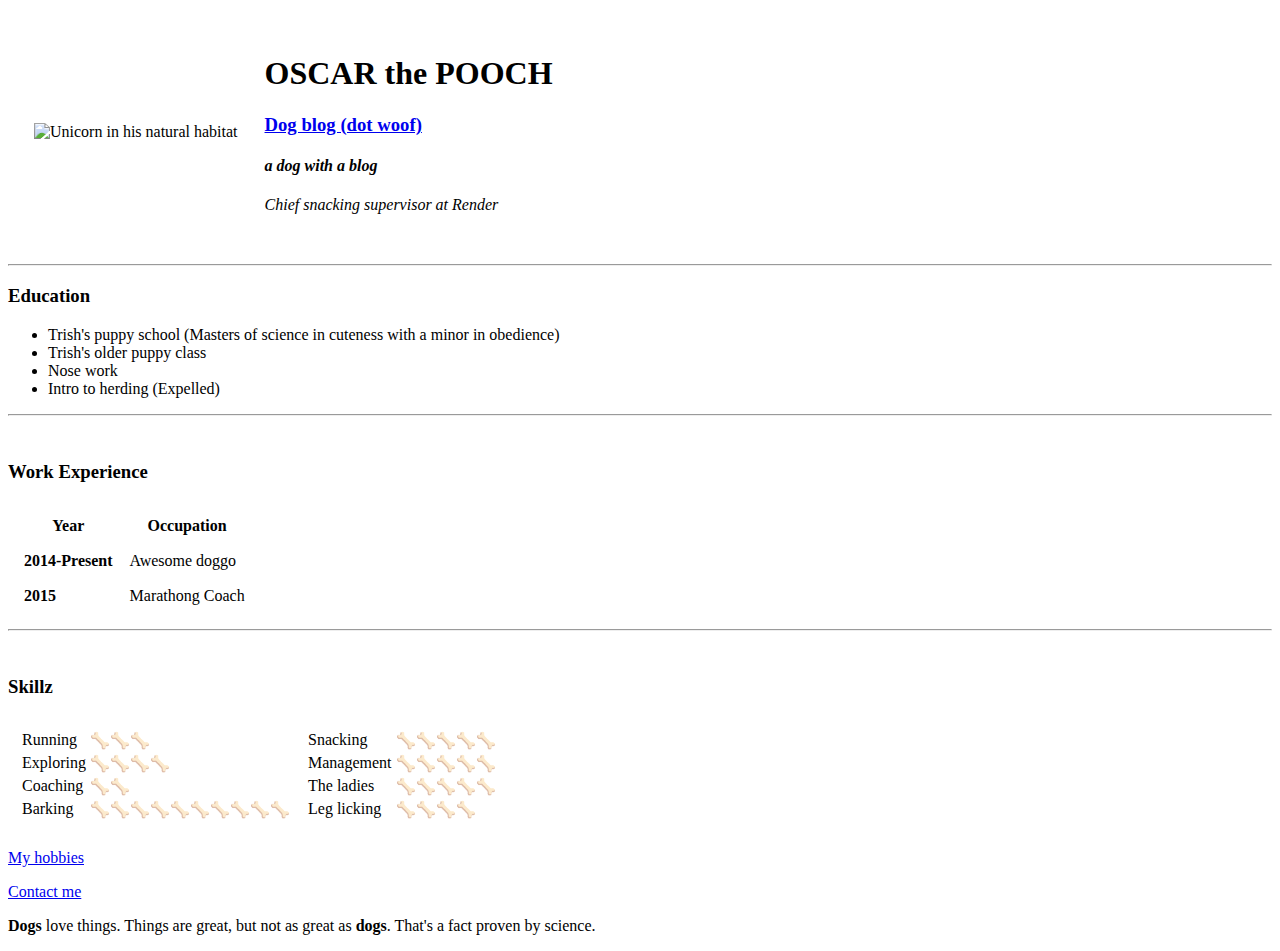
==== index.html @ 23253430 "Initial CV website files" ====
<!DOCTYPE html>
<html lang="en" dir="ltr">

<head>
  <meta charset="utf-8">
  <meta name="description" content="A dog with a blog. Runner, explorer, life coach, damned good lookin' doggo.">
  <title>🌭Oscar's Personal Site</title>
</head>

<body>
  <table cellspacing="25">
    <tr>
      <td><img src="Oscar.jpeg" alt="Unicorn in his natural habitat" width="300"></td>
      <td>
        <h1>OSCAR the POOCH</h1>
        <a href="http://dogblog.wf">
          <h3>Dog blog (dot woof)</h3>
        </a>
        <h4><em>a dog with a blog</em></h4>
        <p><em>Chief snacking supervisor at Render</em></p>
      </td>
    </tr>
  </table>
  <hr>
  <h3>Education</h3>
  <ul>
    <li>Trish's puppy school (Masters of science in cuteness with a minor in obedience)</li>
    <li>Trish's older puppy class</li>
    <li>Nose work</li>
    <li>Intro to herding (Expelled)</li>
  </ul>
  <hr>
  <br>
  <h3>Work Experience</h3>
  <table cellspacing="15">
    <thead>
      <th>Year</th>
      <th>Occupation</th>
    </thead>
    <tbody>
      <tr>
        <td><strong>2014-Present</strong></td>
        <td>Awesome doggo</td>
      </tr>
      <tr>
        <td><strong>2015</strong></td>
        <td>Marathong Coach</td>
      </tr>
    </tbody>
  </table>
  <hr>
  <br>
  <h3>Skillz</h3>
  <table cellspacing="10">
    <tbody>
      <tr>
        <td>
          <table>
            <tr>
              <td>Running</td>
              <td>🦴🦴🦴</td>
            </tr>
            <tr>
              <td>Exploring</td>
              <td>🦴🦴🦴🦴</td>
            </tr>
            <tr>
              <td>Coaching</td>
              <td>🦴🦴</td>
            </tr>
            <tr>
              <td>Barking</td>
              <td>🦴🦴🦴🦴🦴🦴🦴🦴🦴🦴</td>
            </tr>
          </table>
        </td>
        <td>
          <table>
            <tr>
              <td>Snacking</td>
              <td>🦴🦴🦴🦴🦴</td>
            </tr>
            <tr>
              <td>Management</td>
              <td>🦴🦴🦴🦴🦴</td>
            </tr>
            <tr>
              <td>The ladies</td>
              <td>🦴🦴🦴🦴🦴</td>
            </tr>
            <tr>
              <td>Leg licking</td>
              <td>🦴🦴🦴🦴</td>
            </tr>
          </table>
        </td>
      </tr>
    </tbody>
  </table>
  <p>
    <a href="hobbies.html">My hobbies</a></p>
  <p><a href="contact.html">Contact me</a></p>
  <p><strong>Dogs</strong> love things. Things are great, but not as great as <strong>dogs</strong>. That's a fact proven by science.</p>
</body>

</html>
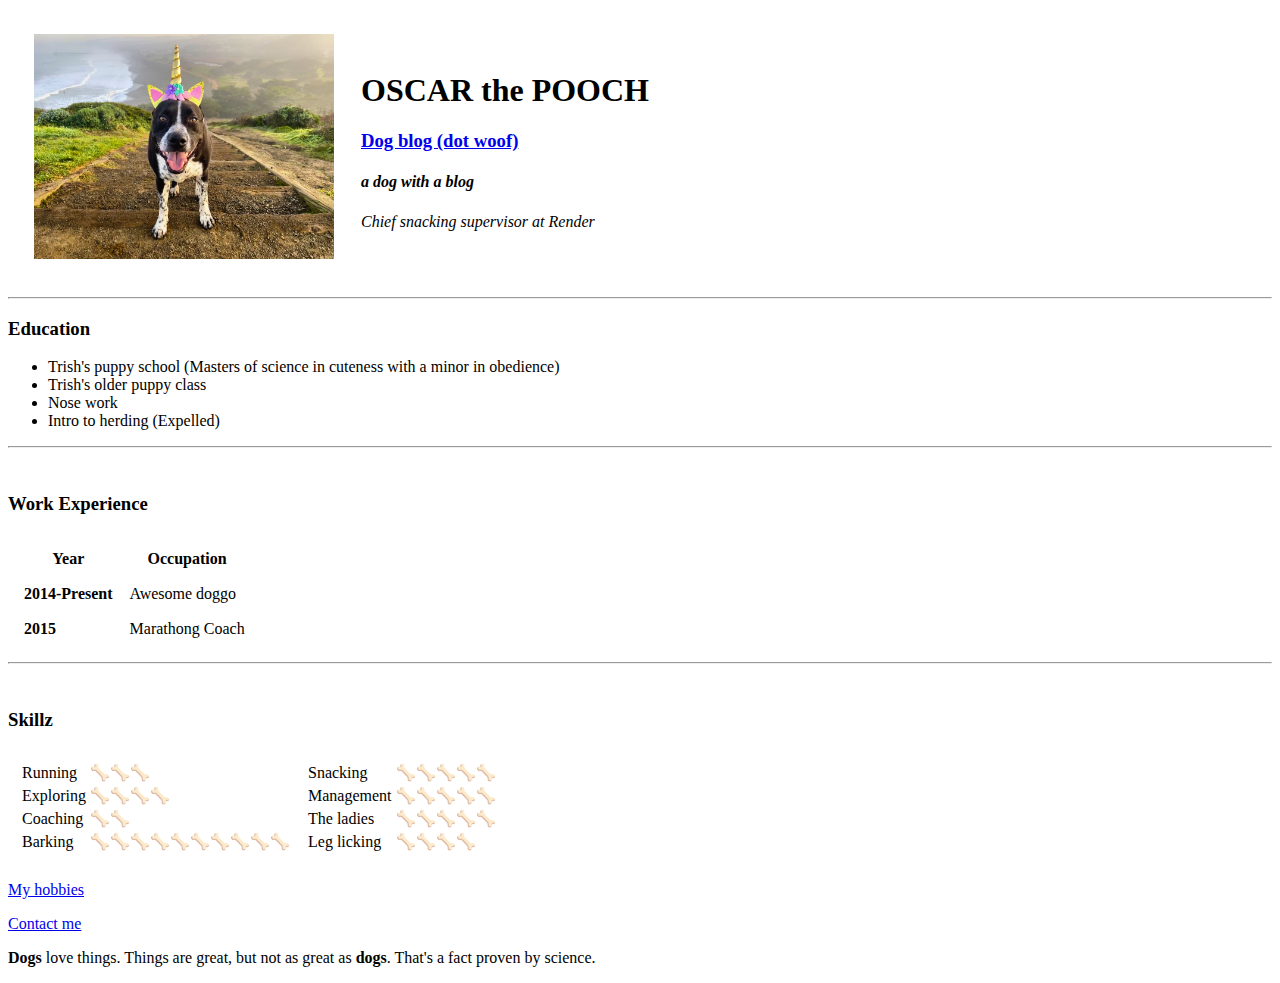
==== commit dc3e3abb: "Add files via upload" ====
--- a/index.html
+++ b/index.html
@@ -10,7 +10,7 @@
 <body>
   <table cellspacing="25">
     <tr>
-      <td><img src="Oscar.jpeg" alt="Unicorn in his natural habitat" width="300"></td>
+      <td><img src="./images/Oscar.jpeg" alt="Unicorn in his natural habitat" width="300"></td>
       <td>
         <h1>OSCAR the POOCH</h1>
         <a href="http://dogblog.wf">
